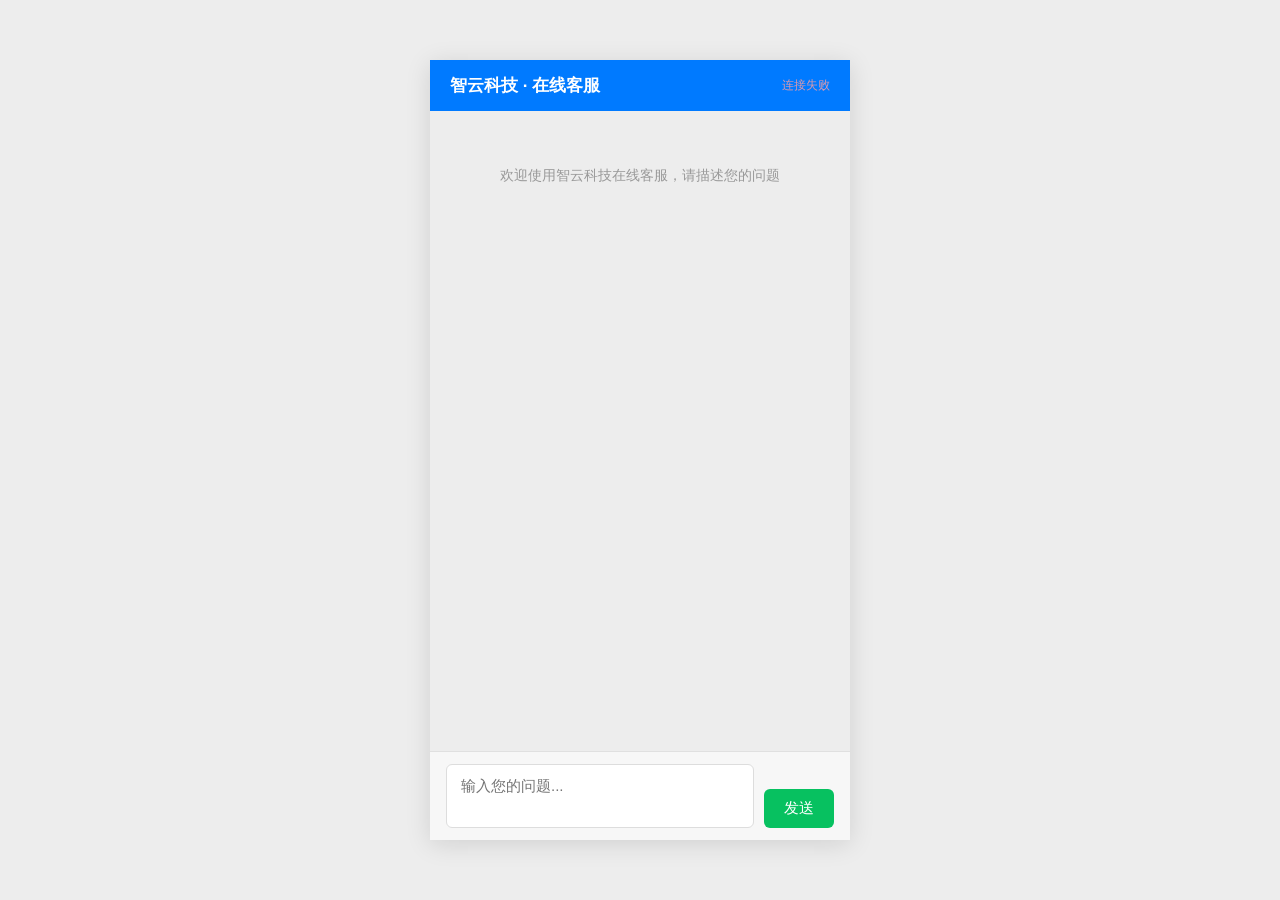
==== static/customer.html @ b05333ee "feat: implement real-time WebSocket chat for customer and agent support" ====
<!DOCTYPE html>
<html lang="zh-CN">
<head>
<meta charset="UTF-8">
<meta name="viewport" content="width=device-width, initial-scale=1.0">
<title>智云科技 · 在线客服</title>
<link rel="stylesheet" href="/static/customer.css">
</head>
<body>
<div id="customer-app">
  <div class="chat-header">
    <div class="header-title">智云科技 · 在线客服</div>
    <div class="header-status" id="statusIndicator">连接中...</div>
  </div>
  <div class="chat-messages" id="chatMessages">
    <div class="welcome-msg">欢迎使用智云科技在线客服，请描述您的问题</div>
  </div>
  <div class="chat-input-area" id="chatInputArea">
    <textarea id="messageInput" rows="2" placeholder="输入您的问题..."
      onkeydown="if(event.key==='Enter'&&!event.shiftKey){event.preventDefault();sendMessage();}"></textarea>
    <button class="send-btn" id="sendBtn" onclick="sendMessage()">发送</button>
  </div>
  <div class="feedback-area" id="feedbackArea" style="display:none;">
    <div class="feedback-title">您的问题是否已解决？</div>
    <div class="feedback-buttons">
      <button class="feedback-btn yes" onclick="submitFeedback('yes')">✓</button>
      <button class="feedback-btn no" onclick="submitFeedback('no')">✗</button>
    </div>
    <textarea id="feedbackText" class="feedback-textarea" rows="2" placeholder="补充反馈（可选）..."></textarea>
    <button class="feedback-submit" onclick="submitFeedbackWithText()">提交反馈</button>
  </div>
</div>
<script type="module" src="/static/js/customer.js"></script>
</body>
</html>
---- static/customer.css ----
* { box-sizing: border-box; margin: 0; padding: 0; }

body {
  font-family: -apple-system, BlinkMacSystemFont, 'SF Pro Text', 'Helvetica Neue', sans-serif;
  background: #ededed;
  display: flex;
  justify-content: center;
  align-items: center;
  min-height: 100vh;
}

#customer-app {
  width: 420px;
  max-width: 100vw;
  height: 100vh;
  max-height: 780px;
  display: flex;
  flex-direction: column;
  background: #f5f5f5;
  box-shadow: 0 4px 24px rgba(0,0,0,0.12);
  border-radius: 0;
}

.chat-header {
  background: #007aff;
  color: #fff;
  padding: 14px 20px;
  display: flex;
  justify-content: space-between;
  align-items: center;
  flex-shrink: 0;
}

.header-title { font-size: 17px; font-weight: 600; }

.header-status { font-size: 12px; opacity: 0.85; }
.header-status.connected { color: #a0ffa0; }
.header-status.disconnected { color: #ffa0a0; }

.chat-messages {
  flex: 1;
  overflow-y: auto;
  padding: 16px;
  background: #ededed;
}

.welcome-msg {
  text-align: center;
  color: #999;
  font-size: 14px;
  padding: 40px 20px;
}

/* Message Bubbles */
.msg-row {
  display: flex;
  margin-bottom: 16px;
}

.msg-row.customer { justify-content: flex-end; }
.msg-row.agent, .msg-row.rd { justify-content: flex-start; }

.msg-row.system {
  justify-content: center;
  margin: 12px 0;
}

.msg-bubble {
  max-width: 75%;
  padding: 10px 14px;
  border-radius: 8px;
  font-size: 15px;
  line-height: 1.5;
  word-break: break-word;
  position: relative;
}

.msg-row.customer .msg-bubble {
  background: #95ec69;
  color: #000;
  border-top-right-radius: 2px;
}

.msg-row.agent .msg-bubble,
.msg-row.rd .msg-bubble {
  background: #fff;
  color: #000;
  border-top-left-radius: 2px;
}

.msg-row.system .msg-bubble {
  background: rgba(0,0,0,0.08);
  color: #888;
  font-size: 13px;
  padding: 6px 12px;
  border-radius: 4px;
}

.msg-sender {
  font-size: 11px;
  color: #999;
  margin-bottom: 4px;
}

/* Input Area */
.chat-input-area {
  display: flex;
  gap: 10px;
  padding: 12px 16px;
  background: #f7f7f7;
  border-top: 1px solid #e0e0e0;
  flex-shrink: 0;
  align-items: flex-end;
}

#messageInput {
  flex: 1;
  padding: 10px 14px;
  border: 1px solid #ddd;
  border-radius: 6px;
  font-size: 15px;
  resize: none;
  font-family: inherit;
  line-height: 1.4;
  outline: none;
  background: #fff;
}

#messageInput:focus { border-color: #007aff; }

.send-btn {
  padding: 10px 20px;
  background: #07c160;
  color: #fff;
  border: none;
  border-radius: 6px;
  font-size: 15px;
  cursor: pointer;
  font-weight: 500;
  flex-shrink: 0;
}

.send-btn:hover { background: #06ad56; }
.send-btn:disabled { background: #ccc; cursor: not-allowed; }

/* Feedback Area */
.feedback-area {
  padding: 24px 16px;
  background: #f7f7f7;
  border-top: 1px solid #e0e0e0;
  flex-shrink: 0;
  text-align: center;
}

.feedback-title { font-size: 16px; font-weight: 600; margin-bottom: 16px; color: #333; }

.feedback-buttons {
  display: flex;
  gap: 24px;
  justify-content: center;
  margin-bottom: 12px;
}

.feedback-btn {
  width: 60px;
  height: 60px;
  border-radius: 50%;
  border: 2px solid #ddd;
  font-size: 28px;
  cursor: pointer;
  transition: all 0.2s;
  background: #fff;
}

.feedback-btn.yes { color: #34c759; border-color: #34c759; }
.feedback-btn.yes:hover { background: #34c759; color: #fff; }
.feedback-btn.no { color: #ff3b30; border-color: #ff3b30; }
.feedback-btn.no:hover { background: #ff3b30; color: #fff; }

.feedback-textarea {
  width: 100%;
  padding: 10px;
  border: 1px solid #ddd;
  border-radius: 6px;
  font-size: 14px;
  resize: none;
  font-family: inherit;
  margin-bottom: 10px;
}

.feedback-submit {
  padding: 10px 24px;
  background: #007aff;
  color: #fff;
  border: none;
  border-radius: 6px;
  font-size: 15px;
  cursor: pointer;
}
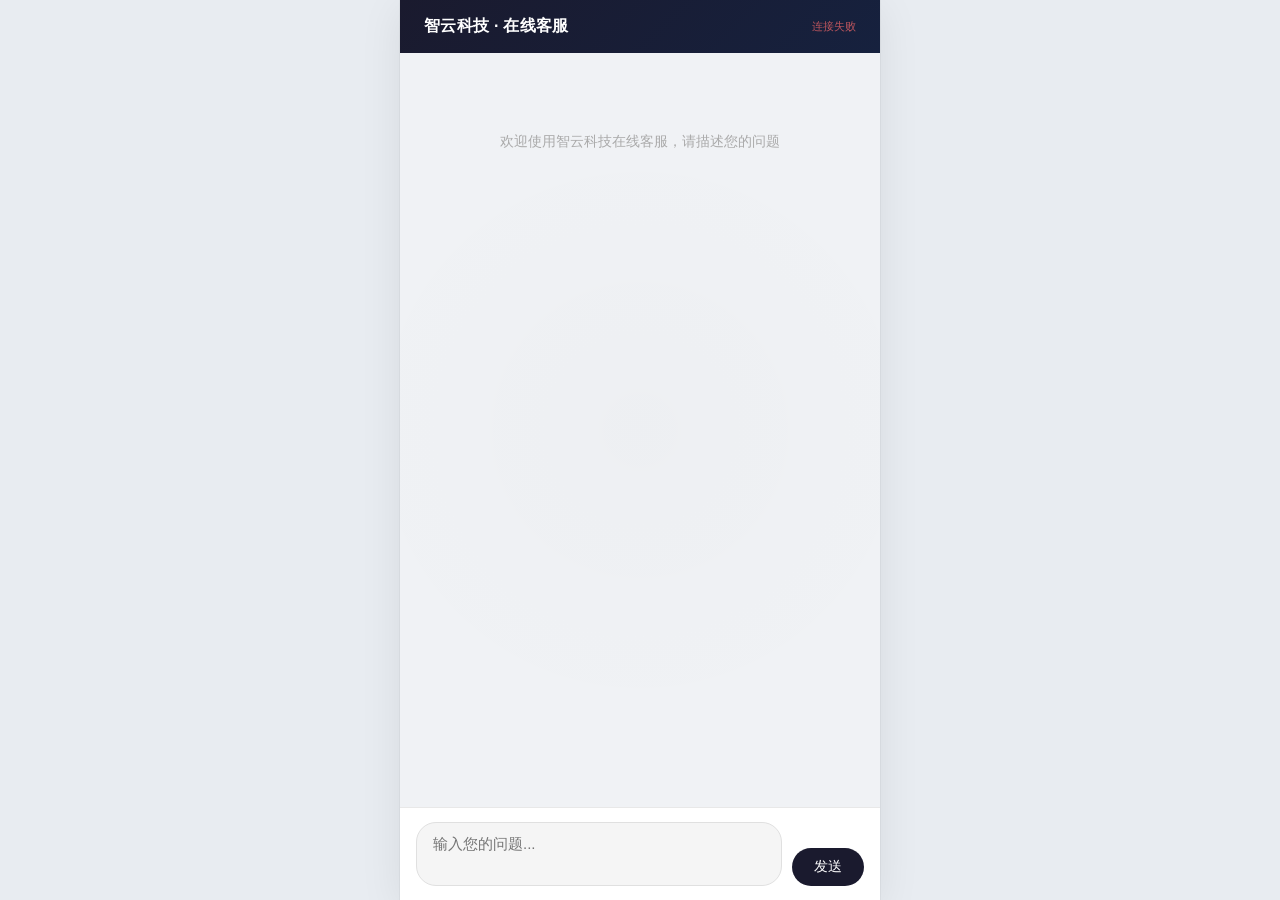
==== commit ce6fdc86: "feat: enhance manager dashboard, ticket lifecycle, and customer feedback - Add handling status, remo" ====
--- a/static/customer.html
+++ b/static/customer.html
@@ -23,11 +23,11 @@
   <div class="feedback-area" id="feedbackArea" style="display:none;">
     <div class="feedback-title">您的问题是否已解决？</div>
     <div class="feedback-buttons">
-      <button class="feedback-btn yes" onclick="submitFeedback('yes')">✓</button>
-      <button class="feedback-btn no" onclick="submitFeedback('no')">✗</button>
+      <button class="feedback-btn yes" onclick="selectRating('yes')">✓ 已解决</button>
+      <button class="feedback-btn no" onclick="selectRating('no')">✗ 未解决</button>
     </div>
-    <textarea id="feedbackText" class="feedback-textarea" rows="2" placeholder="补充反馈（可选）..."></textarea>
-    <button class="feedback-submit" onclick="submitFeedbackWithText()">提交反馈</button>
+    <textarea id="feedbackText" class="feedback-textarea" rows="2" placeholder="补充您的意见..."></textarea>
+    <button class="feedback-submit" onclick="submitFeedback()">提交反馈</button>
   </div>
 </div>
 <script type="module" src="/static/js/customer.js"></script>
--- a/static/customer.css
+++ b/static/customer.css
@@ -2,7 +2,7 @@
 
 body {
   font-family: -apple-system, BlinkMacSystemFont, 'SF Pro Text', 'Helvetica Neue', sans-serif;
-  background: #ededed;
+  background: #e8ecf1;
   display: flex;
   justify-content: center;
   align-items: center;
@@ -10,51 +10,57 @@
 }
 
 #customer-app {
-  width: 420px;
+  width: 480px;
   max-width: 100vw;
   height: 100vh;
-  max-height: 780px;
   display: flex;
   flex-direction: column;
-  background: #f5f5f5;
-  box-shadow: 0 4px 24px rgba(0,0,0,0.12);
-  border-radius: 0;
+  background: #f8f9fa;
+  box-shadow: 0 0 0 1px rgba(0,0,0,0.04), 0 8px 40px rgba(0,0,0,0.08);
 }
 
 .chat-header {
-  background: #007aff;
-  color: #fff;
-  padding: 14px 20px;
+  background: linear-gradient(135deg, #1a1a2e 0%, #16213e 100%);
+  color: #fff;
+  padding: 16px 24px;
   display: flex;
   justify-content: space-between;
   align-items: center;
   flex-shrink: 0;
 }
 
-.header-title { font-size: 17px; font-weight: 600; }
-
-.header-status { font-size: 12px; opacity: 0.85; }
-.header-status.connected { color: #a0ffa0; }
-.header-status.disconnected { color: #ffa0a0; }
+.header-title { font-size: 16px; font-weight: 600; letter-spacing: 0.3px; }
+
+.header-status { font-size: 11px; opacity: 0.7; }
+.header-status.connected { color: #7bed9f; }
+.header-status.disconnected { color: #ff6b6b; }
 
 .chat-messages {
   flex: 1;
   overflow-y: auto;
-  padding: 16px;
-  background: #ededed;
+  padding: 20px 16px;
+  background: #f0f2f5;
+  background-image:
+    radial-gradient(circle at 50% 50%, rgba(0,0,0,0.01) 0%, transparent 70%);
 }
 
 .welcome-msg {
   text-align: center;
-  color: #999;
-  font-size: 14px;
-  padding: 40px 20px;
+  color: #aaa;
+  font-size: 14px;
+  padding: 60px 32px;
 }
 
 /* Message Bubbles */
 .msg-row {
   display: flex;
-  margin-bottom: 16px;
+  margin-bottom: 18px;
+  animation: msgIn 0.2s ease;
+}
+
+@keyframes msgIn {
+  from { opacity: 0; transform: translateY(6px); }
+  to { opacity: 1; transform: translateY(0); }
 }
 
 .msg-row.customer { justify-content: flex-end; }
@@ -62,138 +68,157 @@
 
 .msg-row.system {
   justify-content: center;
-  margin: 12px 0;
+  margin: 14px 0;
 }
 
 .msg-bubble {
-  max-width: 75%;
-  padding: 10px 14px;
-  border-radius: 8px;
+  max-width: 72%;
+  padding: 10px 16px;
+  border-radius: 18px;
   font-size: 15px;
-  line-height: 1.5;
+  line-height: 1.55;
   word-break: break-word;
   position: relative;
 }
 
 .msg-row.customer .msg-bubble {
-  background: #95ec69;
-  color: #000;
-  border-top-right-radius: 2px;
+  background: #34c759;
+  color: #fff;
+  border-bottom-right-radius: 4px;
+  box-shadow: 0 2px 8px rgba(52,199,89,0.2);
 }
 
 .msg-row.agent .msg-bubble,
 .msg-row.rd .msg-bubble {
   background: #fff;
-  color: #000;
-  border-top-left-radius: 2px;
+  color: #1a1a2e;
+  border-bottom-left-radius: 4px;
+  box-shadow: 0 1px 4px rgba(0,0,0,0.04);
 }
 
 .msg-row.system .msg-bubble {
-  background: rgba(0,0,0,0.08);
-  color: #888;
-  font-size: 13px;
-  padding: 6px 12px;
-  border-radius: 4px;
+  background: transparent;
+  color: #999;
+  font-size: 12px;
+  padding: 4px 0;
+  border-radius: 0;
 }
 
 .msg-sender {
   font-size: 11px;
-  color: #999;
+  color: #aaa;
   margin-bottom: 4px;
+  padding: 0 4px;
 }
 
 /* Input Area */
 .chat-input-area {
   display: flex;
   gap: 10px;
-  padding: 12px 16px;
-  background: #f7f7f7;
-  border-top: 1px solid #e0e0e0;
+  padding: 14px 16px;
+  background: #fff;
+  border-top: 1px solid #e8e8e8;
   flex-shrink: 0;
   align-items: flex-end;
 }
 
 #messageInput {
   flex: 1;
-  padding: 10px 14px;
-  border: 1px solid #ddd;
-  border-radius: 6px;
+  padding: 10px 16px;
+  border: 1px solid #e0e0e0;
+  border-radius: 20px;
   font-size: 15px;
   resize: none;
   font-family: inherit;
   line-height: 1.4;
   outline: none;
-  background: #fff;
-}
-
-#messageInput:focus { border-color: #007aff; }
+  background: #f5f5f5;
+  transition: border-color 0.2s, background 0.2s;
+}
+
+#messageInput:focus {
+  border-color: #34c759;
+  background: #fff;
+}
 
 .send-btn {
-  padding: 10px 20px;
-  background: #07c160;
+  padding: 10px 22px;
+  background: #1a1a2e;
   color: #fff;
   border: none;
-  border-radius: 6px;
-  font-size: 15px;
+  border-radius: 20px;
+  font-size: 14px;
   cursor: pointer;
   font-weight: 500;
   flex-shrink: 0;
-}
-
-.send-btn:hover { background: #06ad56; }
+  transition: background 0.2s;
+}
+
+.send-btn:hover { background: #16213e; }
 .send-btn:disabled { background: #ccc; cursor: not-allowed; }
 
 /* Feedback Area */
 .feedback-area {
-  padding: 24px 16px;
-  background: #f7f7f7;
-  border-top: 1px solid #e0e0e0;
+  padding: 28px 24px;
+  background: #fff;
+  border-top: 1px solid #e8e8e8;
   flex-shrink: 0;
   text-align: center;
 }
 
-.feedback-title { font-size: 16px; font-weight: 600; margin-bottom: 16px; color: #333; }
+.feedback-title { font-size: 16px; font-weight: 600; margin-bottom: 20px; color: #1a1a2e; }
 
 .feedback-buttons {
   display: flex;
-  gap: 24px;
-  justify-content: center;
-  margin-bottom: 12px;
+  gap: 32px;
+  justify-content: center;
+  margin-bottom: 16px;
 }
 
 .feedback-btn {
-  width: 60px;
-  height: 60px;
+  width: 64px;
+  height: 64px;
   border-radius: 50%;
-  border: 2px solid #ddd;
+  border: 2px solid #e0e0e0;
   font-size: 28px;
   cursor: pointer;
   transition: all 0.2s;
   background: #fff;
+  display: flex;
+  align-items: center;
+  justify-content: center;
 }
 
 .feedback-btn.yes { color: #34c759; border-color: #34c759; }
-.feedback-btn.yes:hover { background: #34c759; color: #fff; }
+.feedback-btn.yes:hover { background: #34c759; color: #fff; transform: scale(1.08); }
+.feedback-btn.yes.selected { background: #34c759; color: #fff; }
 .feedback-btn.no { color: #ff3b30; border-color: #ff3b30; }
-.feedback-btn.no:hover { background: #ff3b30; color: #fff; }
+.feedback-btn.no:hover { background: #ff3b30; color: #fff; transform: scale(1.08); }
+.feedback-btn.no.selected { background: #ff3b30; color: #fff; }
 
 .feedback-textarea {
   width: 100%;
-  padding: 10px;
-  border: 1px solid #ddd;
-  border-radius: 6px;
+  padding: 12px;
+  border: 1px solid #e0e0e0;
+  border-radius: 12px;
   font-size: 14px;
   resize: none;
   font-family: inherit;
-  margin-bottom: 10px;
-}
+  margin-bottom: 12px;
+  outline: none;
+}
+
+.feedback-textarea:focus { border-color: #1a1a2e; }
 
 .feedback-submit {
-  padding: 10px 24px;
-  background: #007aff;
+  padding: 10px 28px;
+  background: #1a1a2e;
   color: #fff;
   border: none;
-  border-radius: 6px;
-  font-size: 15px;
+  border-radius: 20px;
+  font-size: 14px;
   cursor: pointer;
-}
+  transition: background 0.2s;
+}
+
+.feedback-submit:hover { background: #16213e; }
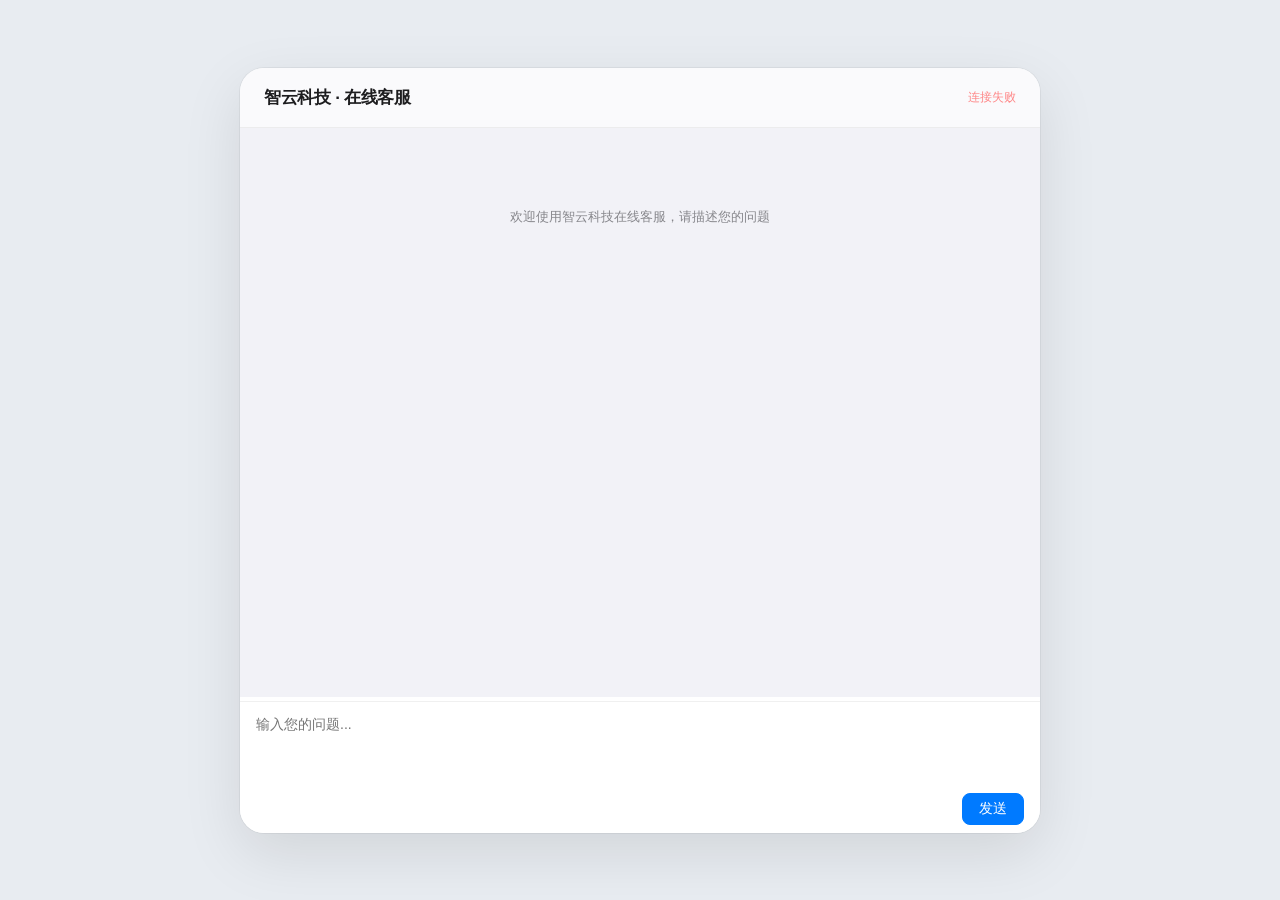
==== commit f1cca66f: "feat: flat UI redesign, WeChat-style chat, wiki standalone, and draggable panels - Unified flat desi" ====
--- a/static/customer.html
+++ b/static/customer.html
@@ -15,16 +15,19 @@
   <div class="chat-messages" id="chatMessages">
     <div class="welcome-msg">欢迎使用智云科技在线客服，请描述您的问题</div>
   </div>
+  <div class="chat-input-divider"></div>
   <div class="chat-input-area" id="chatInputArea">
-    <textarea id="messageInput" rows="2" placeholder="输入您的问题..."
+    <textarea id="messageInput" rows="3" placeholder="输入您的问题..."
       onkeydown="if(event.key==='Enter'&&!event.shiftKey){event.preventDefault();sendMessage();}"></textarea>
-    <button class="send-btn" id="sendBtn" onclick="sendMessage()">发送</button>
+    <div class="chat-input-actions">
+      <button class="send-btn" id="sendBtn" onclick="sendMessage()">发送</button>
+    </div>
   </div>
   <div class="feedback-area" id="feedbackArea" style="display:none;">
     <div class="feedback-title">您的问题是否已解决？</div>
     <div class="feedback-buttons">
-      <button class="feedback-btn yes" onclick="selectRating('yes')">✓ 已解决</button>
-      <button class="feedback-btn no" onclick="selectRating('no')">✗ 未解决</button>
+      <button class="feedback-btn yes" data-label="已解决" onclick="selectRating('yes')">✓</button>
+      <button class="feedback-btn no" data-label="未解决" onclick="selectRating('no')">✗</button>
     </div>
     <textarea id="feedbackText" class="feedback-textarea" rows="2" placeholder="补充您的意见..."></textarea>
     <button class="feedback-submit" onclick="submitFeedback()">提交反馈</button>
--- a/static/customer.css
+++ b/static/customer.css
@@ -10,215 +10,304 @@
 }
 
 #customer-app {
-  width: 480px;
+  width: 100%;
   max-width: 100vw;
   height: 100vh;
   display: flex;
   flex-direction: column;
-  background: #f8f9fa;
-  box-shadow: 0 0 0 1px rgba(0,0,0,0.04), 0 8px 40px rgba(0,0,0,0.08);
+  background: #ffffff;
+  position: relative;
+}
+
+@media (min-width: 600px) {
+  #customer-app {
+    width: 800px;
+    height: 85vh;
+    max-height: 900px;
+    border-radius: 24px;
+    box-shadow: 0 20px 60px rgba(0,0,0,0.1), 0 0 0 1px rgba(0,0,0,0.05);
+    overflow: hidden;
+  }
 }
 
 .chat-header {
-  background: linear-gradient(135deg, #1a1a2e 0%, #16213e 100%);
-  color: #fff;
-  padding: 16px 24px;
+  background: rgba(250, 250, 252, 0.85);
+  backdrop-filter: blur(12px);
+  -webkit-backdrop-filter: blur(12px);
+  color: #1d1d1f;
+  padding: 18px 24px;
   display: flex;
   justify-content: space-between;
   align-items: center;
   flex-shrink: 0;
-}
-
-.header-title { font-size: 16px; font-weight: 600; letter-spacing: 0.3px; }
-
-.header-status { font-size: 11px; opacity: 0.7; }
-.header-status.connected { color: #7bed9f; }
+  border-bottom: 1px solid rgba(0,0,0,0.06);
+  z-index: 10;
+}
+
+.header-title { font-size: 17px; font-weight: 600; letter-spacing: -0.3px; }
+
+.header-status { font-size: 12px; font-weight: 500; opacity: 0.8; }
+.header-status.connected { color: #34c759; }
 .header-status.disconnected { color: #ff6b6b; }
 
 .chat-messages {
   flex: 1;
   overflow-y: auto;
   padding: 20px 16px;
-  background: #f0f2f5;
-  background-image:
-    radial-gradient(circle at 50% 50%, rgba(0,0,0,0.01) 0%, transparent 70%);
+  background: #f2f2f7;
+  display: flex;
+  flex-direction: column;
 }
 
 .welcome-msg {
   text-align: center;
-  color: #aaa;
-  font-size: 14px;
+  color: #86868b;
+  font-size: 13px;
   padding: 60px 32px;
+  font-weight: 500;
 }
 
 /* Message Bubbles */
 .msg-row {
   display: flex;
-  margin-bottom: 18px;
-  animation: msgIn 0.2s ease;
+  flex-direction: column;
+  margin-bottom: 20px;
+  animation: msgIn 0.3s cubic-bezier(0.16, 1, 0.3, 1);
 }
 
 @keyframes msgIn {
-  from { opacity: 0; transform: translateY(6px); }
+  from { opacity: 0; transform: translateY(8px); }
   to { opacity: 1; transform: translateY(0); }
 }
 
-.msg-row.customer { justify-content: flex-end; }
-.msg-row.agent, .msg-row.rd { justify-content: flex-start; }
+.msg-row.customer { align-items: flex-end; }
+.msg-row.agent, .msg-row.rd { align-items: flex-start; }
 
 .msg-row.system {
-  justify-content: center;
-  margin: 14px 0;
+  align-items: center;
+  margin: 16px 0;
 }
 
 .msg-bubble {
-  max-width: 72%;
-  padding: 10px 16px;
-  border-radius: 18px;
+  max-width: 80%;
+  padding: 12px 18px;
+  border-radius: 20px;
   font-size: 15px;
-  line-height: 1.55;
+  line-height: 1.5;
   word-break: break-word;
   position: relative;
+  box-shadow: 0 1px 2px rgba(0,0,0,0.05);
 }
 
 .msg-row.customer .msg-bubble {
   background: #34c759;
+  background: linear-gradient(135deg, #34c759, #30b753);
   color: #fff;
   border-bottom-right-radius: 4px;
-  box-shadow: 0 2px 8px rgba(52,199,89,0.2);
 }
 
 .msg-row.agent .msg-bubble,
 .msg-row.rd .msg-bubble {
-  background: #fff;
-  color: #1a1a2e;
+  background: #ffffff;
+  color: #1d1d1f;
   border-bottom-left-radius: 4px;
-  box-shadow: 0 1px 4px rgba(0,0,0,0.04);
 }
 
 .msg-row.system .msg-bubble {
   background: transparent;
-  color: #999;
+  color: #8e8e93;
   font-size: 12px;
+  font-weight: 500;
   padding: 4px 0;
   border-radius: 0;
+  box-shadow: none;
+}
+
+.msg-time-divider {
+  text-align: center;
+  font-size: 11px;
+  color: #ccc;
+  margin: 16px 0 8px;
 }
 
 .msg-sender {
   font-size: 11px;
-  color: #aaa;
-  margin-bottom: 4px;
-  padding: 0 4px;
+  color: #86868b;
+  margin-bottom: 6px;
+  padding: 0 6px;
+  font-weight: 500;
 }
 
 /* Input Area */
+.chat-input-divider {
+  height: 4px;
+  cursor: row-resize;
+  background: transparent;
+  flex-shrink: 0;
+  transition: background 0.15s;
+}
+
+.chat-input-divider:hover { background: #007aff; }
+
 .chat-input-area {
   display: flex;
-  gap: 10px;
+  flex-direction: column;
+  flex-shrink: 0;
+  min-height: 80px;
+  max-height: 250px;
+  background: #ffffff;
+  border-top: 1px solid rgba(0,0,0,0.06);
+}
+
+.chat-input-area textarea {
+  flex: 1;
+  width: 100%;
+  padding: 12px 16px;
+  border: none;
+  font-size: 14px;
+  resize: none;
+  font-family: inherit;
+  line-height: 1.5;
+  outline: none;
+  background: transparent;
+}
+
+.chat-input-actions {
+  display: flex;
+  justify-content: flex-end;
+  padding: 4px 16px 8px;
+}
+
+.send-btn {
+  padding: 5px 16px;
+  background: #007aff;
+  color: #fff;
+  border: 1px solid #007aff;
+  border-radius: 8px;
+  font-size: 14px;
+  cursor: pointer;
+  font-weight: 500;
+  flex-shrink: 0;
+  transition: background 0.15s;
+  line-height: 1.4;
+}
+
+.send-btn:hover { background: #0066d6; }
+.send-btn:disabled { background: #d1d1d6; border-color: #d1d1d6; cursor: not-allowed; }
+
+/* Feedback Area (Inline Bottom) */
+.feedback-area {
+  display: block;
+  flex-shrink: 0;
+  background: #ffffff;
+  border-top: 1px solid rgba(0,0,0,0.06);
+  padding: 24px 24px 32px;
+  text-align: center;
+  animation: slideUp 0.3s cubic-bezier(0.16, 1, 0.3, 1);
+  z-index: 10;
+}
+
+@keyframes fadeIn {
+  from { opacity: 0; }
+  to { opacity: 1; }
+}
+
+@keyframes slideUp {
+  from { transform: translateY(100%); }
+  to { transform: translateY(0); }
+}
+
+.feedback-title { 
+  font-size: 18px; 
+  font-weight: 600; 
+  margin-bottom: 32px; 
+  color: #1d1d1f; 
+}
+
+.feedback-buttons {
+  display: flex;
+  gap: 24px;
+  justify-content: center;
+  margin-bottom: 36px;
+}
+
+.feedback-btn {
+  width: 80px;
+  height: 80px;
+  border-radius: 50%;
+  border: 1px solid rgba(0,0,0,0.08);
+  font-size: 32px;
+  cursor: pointer;
+  transition: all 0.2s cubic-bezier(0.34, 1.56, 0.64, 1);
+  background: #fff;
+  display: flex;
+  align-items: center;
+  justify-content: center;
+  box-shadow: 0 4px 12px rgba(0,0,0,0.04);
+  position: relative;
+}
+
+.feedback-btn::after {
+  content: attr(data-label);
+  position: absolute;
+  bottom: -28px;
+  font-size: 13px;
+  font-weight: 500;
+  color: #86868b;
+  width: 100px;
+}
+
+.feedback-btn.yes { color: #34c759; }
+.feedback-btn.yes:hover { transform: scale(1.05); border-color:#34c759; }
+.feedback-btn.yes.selected { 
+  background: #34c759; 
+  color: #fff; 
+  border-color:#34c759; 
+  transform: scale(1.1); 
+  box-shadow: 0 8px 16px rgba(52,199,89,0.25);
+}
+
+.feedback-btn.no { color: #ff3b30; }
+.feedback-btn.no:hover { transform: scale(1.05); border-color:#ff3b30; }
+.feedback-btn.no.selected { 
+  background: #ff3b30; 
+  color: #fff; 
+  border-color:#ff3b30; 
+  transform: scale(1.1); 
+  box-shadow: 0 8px 16px rgba(255,59,48,0.25);
+}
+
+.feedback-textarea {
+  width: 100%;
   padding: 14px 16px;
-  background: #fff;
-  border-top: 1px solid #e8e8e8;
-  flex-shrink: 0;
-  align-items: flex-end;
-}
-
-#messageInput {
-  flex: 1;
-  padding: 10px 16px;
-  border: 1px solid #e0e0e0;
-  border-radius: 20px;
+  border: 1px solid rgba(0,0,0,0.1);
+  border-radius: 16px;
   font-size: 15px;
   resize: none;
   font-family: inherit;
-  line-height: 1.4;
+  margin-bottom: 24px;
   outline: none;
-  background: #f5f5f5;
-  transition: border-color 0.2s, background 0.2s;
-}
-
-#messageInput:focus {
-  border-color: #34c759;
-  background: #fff;
-}
-
-.send-btn {
-  padding: 10px 22px;
-  background: #1a1a2e;
+  background: #fbfbfd;
+  transition: all 0.2s;
+}
+
+.feedback-textarea:focus { 
+  border-color: #007aff; 
+  background: #fff; 
+  box-shadow: 0 0 0 3px rgba(0,122,255,0.1);
+}
+
+.feedback-submit {
+  width: 100%;
+  padding: 16px;
+  background: #007aff;
   color: #fff;
   border: none;
-  border-radius: 20px;
-  font-size: 14px;
-  cursor: pointer;
-  font-weight: 500;
-  flex-shrink: 0;
-  transition: background 0.2s;
-}
-
-.send-btn:hover { background: #16213e; }
-.send-btn:disabled { background: #ccc; cursor: not-allowed; }
-
-/* Feedback Area */
-.feedback-area {
-  padding: 28px 24px;
-  background: #fff;
-  border-top: 1px solid #e8e8e8;
-  flex-shrink: 0;
-  text-align: center;
-}
-
-.feedback-title { font-size: 16px; font-weight: 600; margin-bottom: 20px; color: #1a1a2e; }
-
-.feedback-buttons {
-  display: flex;
-  gap: 32px;
-  justify-content: center;
-  margin-bottom: 16px;
-}
-
-.feedback-btn {
-  width: 64px;
-  height: 64px;
-  border-radius: 50%;
-  border: 2px solid #e0e0e0;
-  font-size: 28px;
-  cursor: pointer;
-  transition: all 0.2s;
-  background: #fff;
-  display: flex;
-  align-items: center;
-  justify-content: center;
-}
-
-.feedback-btn.yes { color: #34c759; border-color: #34c759; }
-.feedback-btn.yes:hover { background: #34c759; color: #fff; transform: scale(1.08); }
-.feedback-btn.yes.selected { background: #34c759; color: #fff; }
-.feedback-btn.no { color: #ff3b30; border-color: #ff3b30; }
-.feedback-btn.no:hover { background: #ff3b30; color: #fff; transform: scale(1.08); }
-.feedback-btn.no.selected { background: #ff3b30; color: #fff; }
-
-.feedback-textarea {
-  width: 100%;
-  padding: 12px;
-  border: 1px solid #e0e0e0;
-  border-radius: 12px;
-  font-size: 14px;
-  resize: none;
-  font-family: inherit;
-  margin-bottom: 12px;
-  outline: none;
-}
-
-.feedback-textarea:focus { border-color: #1a1a2e; }
-
-.feedback-submit {
-  padding: 10px 28px;
-  background: #1a1a2e;
-  color: #fff;
-  border: none;
-  border-radius: 20px;
-  font-size: 14px;
+  border-radius: 16px;
+  font-size: 16px;
+  font-weight: 600;
   cursor: pointer;
   transition: background 0.2s;
 }
 
-.feedback-submit:hover { background: #16213e; }
+.feedback-submit:hover { background: #0066d6; }
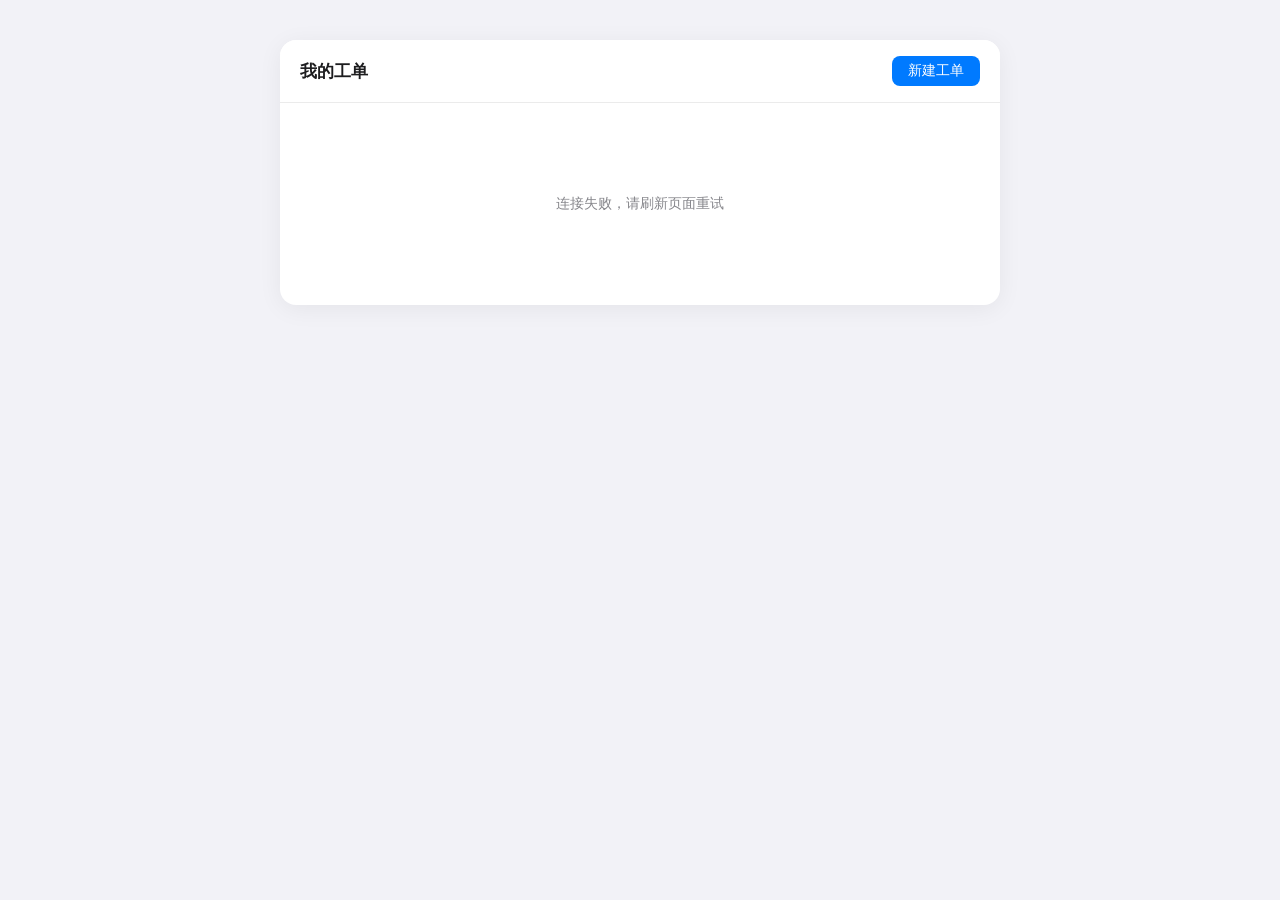
==== commit 699cc044: "重新设计了客户工单交互界面，将原先的微信式聊天窗口更改为进度条式的工单进度查询" ====
--- a/static/customer.html
+++ b/static/customer.html
@@ -3,35 +3,55 @@
 <head>
 <meta charset="UTF-8">
 <meta name="viewport" content="width=device-width, initial-scale=1.0">
-<title>智云科技 · 在线客服</title>
+<title>智云科技 · 客服工单</title>
 <link rel="stylesheet" href="/static/customer.css">
 </head>
 <body>
 <div id="customer-app">
-  <div class="chat-header">
-    <div class="header-title">智云科技 · 在线客服</div>
-    <div class="header-status" id="statusIndicator">连接中...</div>
+
+  <!-- Header -->
+  <div class="cus-header">
+    <div class="cus-header-left">
+      <span class="cus-back-btn" id="cusBackBtn" style="display:none;" onclick="CustomerView.back()">← 返回</span>
+      <span class="cus-header-title" id="cusHeaderTitle">我的工单</span>
+    </div>
+    <button class="cus-new-btn" id="cusNewBtn" onclick="CustomerView.showCreate()">新建工单</button>
   </div>
-  <div class="chat-messages" id="chatMessages">
-    <div class="welcome-msg">欢迎使用智云科技在线客服，请描述您的问题</div>
-  </div>
-  <div class="chat-input-divider"></div>
-  <div class="chat-input-area" id="chatInputArea">
-    <textarea id="messageInput" rows="3" placeholder="输入您的问题..."
-      onkeydown="if(event.key==='Enter'&&!event.shiftKey){event.preventDefault();sendMessage();}"></textarea>
-    <div class="chat-input-actions">
-      <button class="send-btn" id="sendBtn" onclick="sendMessage()">发送</button>
+
+  <!-- View 1: Ticket List -->
+  <div class="cus-view" id="cusTicketList">
+    <div class="cus-list-container" id="ticketListContainer">
+      <div class="cus-empty">加载中...</div>
     </div>
   </div>
-  <div class="feedback-area" id="feedbackArea" style="display:none;">
-    <div class="feedback-title">您的问题是否已解决？</div>
-    <div class="feedback-buttons">
-      <button class="feedback-btn yes" data-label="已解决" onclick="selectRating('yes')">✓</button>
-      <button class="feedback-btn no" data-label="未解决" onclick="selectRating('no')">✗</button>
+
+  <!-- View 2: Create Ticket Form -->
+  <div class="cus-view" id="cusTicketCreate" style="display:none;">
+    <div class="cus-form">
+      <label class="cus-label">标题</label>
+      <input type="text" id="ticketTitle" class="cus-input" placeholder="简要描述您遇到的问题" maxlength="200">
+      <label class="cus-label">详细描述</label>
+      <textarea id="ticketDescription" class="cus-textarea" rows="6" placeholder="请详细描述您遇到的问题，包括：&#10;1. 问题的具体表现&#10;2. 出现的时间和频率&#10;3. 您已经尝试过的操作"></textarea>
+      <button class="cus-submit-btn" id="cusSubmitBtn" onclick="CustomerView.submitTicket()">提交工单</button>
+      <div class="cus-form-error" id="cusFormError" style="display:none;"></div>
     </div>
-    <textarea id="feedbackText" class="feedback-textarea" rows="2" placeholder="补充您的意见..."></textarea>
-    <button class="feedback-submit" onclick="submitFeedback()">提交反馈</button>
   </div>
+
+  <!-- View 3: Ticket Detail -->
+  <div class="cus-view" id="cusTicketDetail" style="display:none;">
+    <div class="cus-detail-header" id="cusDetailHeader"></div>
+    <div class="cus-messages" id="cusMessages"></div>
+    <div class="cus-satisfaction" id="cusSatisfaction" style="display:none;">
+      <div class="cus-sat-title">您的问题是否已解决？</div>
+      <div class="cus-sat-buttons">
+        <button class="cus-sat-btn yes" onclick="CustomerView.selectRating('yes')">✓ 已解决</button>
+        <button class="cus-sat-btn no" onclick="CustomerView.selectRating('no')">✗ 未解决</button>
+      </div>
+      <textarea id="cusFeedbackText" class="cus-sat-textarea" rows="2" placeholder="补充您的意见..."></textarea>
+      <button class="cus-sat-submit" onclick="CustomerView.submitFeedback()">提交反馈</button>
+    </div>
+  </div>
+
 </div>
 <script type="module" src="/static/js/customer.js"></script>
 </body>
--- a/static/customer.css
+++ b/static/customer.css
@@ -1,313 +1,581 @@
 * { box-sizing: border-box; margin: 0; padding: 0; }
+
+:root {
+  --green: #34c759;
+  --yellow: #ffcc00;
+  --red: #ff3b30;
+  --blue: #007aff;
+  --text-primary: #1d1d1f;
+  --text-secondary: #86868b;
+  --bg: #f2f2f7;
+  --card-bg: #ffffff;
+  --border: rgba(0,0,0,0.08);
+  --radius: 12px;
+}
 
 body {
   font-family: -apple-system, BlinkMacSystemFont, 'SF Pro Text', 'Helvetica Neue', sans-serif;
-  background: #e8ecf1;
+  background: var(--bg);
   display: flex;
   justify-content: center;
-  align-items: center;
   min-height: 100vh;
 }
 
 #customer-app {
   width: 100%;
-  max-width: 100vw;
-  height: 100vh;
+  max-width: 720px;
   display: flex;
   flex-direction: column;
-  background: #ffffff;
-  position: relative;
-}
-
-@media (min-width: 600px) {
+  background: var(--card-bg);
+  min-height: 100vh;
+}
+
+@media (min-width: 768px) {
+  body { align-items: flex-start; padding: 40px 0; }
   #customer-app {
-    width: 800px;
-    height: 85vh;
-    max-height: 900px;
-    border-radius: 24px;
-    box-shadow: 0 20px 60px rgba(0,0,0,0.1), 0 0 0 1px rgba(0,0,0,0.05);
+    min-height: auto;
+    border-radius: 16px;
+    box-shadow: 0 4px 24px rgba(0,0,0,0.06);
     overflow: hidden;
   }
 }
 
-.chat-header {
-  background: rgba(250, 250, 252, 0.85);
-  backdrop-filter: blur(12px);
-  -webkit-backdrop-filter: blur(12px);
-  color: #1d1d1f;
-  padding: 18px 24px;
+/* Header */
+.cus-header {
   display: flex;
   justify-content: space-between;
   align-items: center;
+  padding: 16px 20px;
+  border-bottom: 1px solid var(--border);
+  background: rgba(255,255,255,0.95);
+  backdrop-filter: blur(12px);
+  position: sticky;
+  top: 0;
+  z-index: 10;
+}
+
+.cus-header-left {
+  display: flex;
+  align-items: center;
+  gap: 12px;
+}
+
+.cus-back-btn {
+  font-size: 15px;
+  color: var(--blue);
+  cursor: pointer;
+  font-weight: 500;
+  user-select: none;
+}
+
+.cus-back-btn:hover { opacity: 0.7; }
+
+.cus-header-title {
+  font-size: 17px;
+  font-weight: 600;
+  color: var(--text-primary);
+}
+
+.cus-new-btn {
+  padding: 6px 16px;
+  background: var(--blue);
+  color: #fff;
+  border: none;
+  border-radius: 8px;
+  font-size: 14px;
+  font-weight: 500;
+  cursor: pointer;
+  transition: background 0.15s;
+}
+
+.cus-new-btn:hover { background: #0066d6; }
+.cus-new-btn:disabled { opacity: 0.5; cursor: not-allowed; }
+
+/* Views */
+.cus-view {
+  flex: 1;
+  display: flex;
+  flex-direction: column;
+}
+
+/* Ticket List */
+.cus-list-container {
+  padding: 12px 0;
+}
+
+.cus-empty {
+  text-align: center;
+  color: var(--text-secondary);
+  font-size: 14px;
+  padding: 80px 20px;
+}
+
+.cus-ticket-card {
+  display: flex;
+  align-items: flex-start;
+  padding: 16px 20px;
+  border-bottom: 1px solid var(--border);
+  cursor: pointer;
+  transition: background 0.12s;
+}
+
+.cus-ticket-card:hover { background: rgba(0,122,255,0.03); }
+
+.cus-ticket-left {
+  flex: 1;
+  min-width: 0;
+}
+
+.cus-ticket-title {
+  font-size: 15px;
+  font-weight: 500;
+  color: var(--text-primary);
+  margin-bottom: 6px;
+  white-space: nowrap;
+  overflow: hidden;
+  text-overflow: ellipsis;
+}
+
+.cus-ticket-meta {
+  font-size: 12px;
+  color: var(--text-secondary);
+  display: flex;
+  gap: 16px;
+}
+
+.cus-ticket-status {
+  display: inline-block;
+  padding: 2px 10px;
+  border-radius: 10px;
+  font-size: 12px;
+  font-weight: 500;
   flex-shrink: 0;
-  border-bottom: 1px solid rgba(0,0,0,0.06);
-  z-index: 10;
-}
-
-.header-title { font-size: 17px; font-weight: 600; letter-spacing: -0.3px; }
-
-.header-status { font-size: 12px; font-weight: 500; opacity: 0.8; }
-.header-status.connected { color: #34c759; }
-.header-status.disconnected { color: #ff6b6b; }
-
-.chat-messages {
-  flex: 1;
-  overflow-y: auto;
-  padding: 20px 16px;
-  background: #f2f2f7;
+}
+
+.cus-ticket-status.pending {
+  background: rgba(255,204,0,0.15);
+  color: #b38600;
+}
+
+.cus-ticket-status.handling {
+  background: rgba(0,122,255,0.1);
+  color: var(--blue);
+}
+
+.cus-ticket-status.escalated {
+  background: rgba(255,149,0,0.12);
+  color: #c96d00;
+}
+
+.cus-ticket-status.closed {
+  background: rgba(52,199,89,0.12);
+  color: #248a3d;
+}
+
+/* Create Form */
+.cus-form {
+  padding: 24px 20px;
   display: flex;
   flex-direction: column;
-}
-
-.welcome-msg {
-  text-align: center;
-  color: #86868b;
+  gap: 12px;
+}
+
+.cus-label {
   font-size: 13px;
-  padding: 60px 32px;
-  font-weight: 500;
-}
-
-/* Message Bubbles */
-.msg-row {
-  display: flex;
-  flex-direction: column;
-  margin-bottom: 20px;
-  animation: msgIn 0.3s cubic-bezier(0.16, 1, 0.3, 1);
-}
-
-@keyframes msgIn {
-  from { opacity: 0; transform: translateY(8px); }
-  to { opacity: 1; transform: translateY(0); }
-}
-
-.msg-row.customer { align-items: flex-end; }
-.msg-row.agent, .msg-row.rd { align-items: flex-start; }
-
-.msg-row.system {
-  align-items: center;
-  margin: 16px 0;
-}
-
-.msg-bubble {
-  max-width: 80%;
-  padding: 12px 18px;
-  border-radius: 20px;
+  font-weight: 600;
+  color: var(--text-secondary);
+  text-transform: uppercase;
+  letter-spacing: 0.5px;
+}
+
+.cus-input, .cus-textarea {
+  width: 100%;
+  padding: 12px 14px;
+  border: 1px solid var(--border);
+  border-radius: 10px;
   font-size: 15px;
-  line-height: 1.5;
-  word-break: break-word;
-  position: relative;
-  box-shadow: 0 1px 2px rgba(0,0,0,0.05);
-}
-
-.msg-row.customer .msg-bubble {
-  background: #34c759;
-  background: linear-gradient(135deg, #34c759, #30b753);
-  color: #fff;
-  border-bottom-right-radius: 4px;
-}
-
-.msg-row.agent .msg-bubble,
-.msg-row.rd .msg-bubble {
-  background: #ffffff;
-  color: #1d1d1f;
-  border-bottom-left-radius: 4px;
-}
-
-.msg-row.system .msg-bubble {
-  background: transparent;
-  color: #8e8e93;
-  font-size: 12px;
-  font-weight: 500;
-  padding: 4px 0;
-  border-radius: 0;
-  box-shadow: none;
-}
-
-.msg-time-divider {
-  text-align: center;
-  font-size: 11px;
-  color: #ccc;
-  margin: 16px 0 8px;
-}
-
-.msg-sender {
-  font-size: 11px;
-  color: #86868b;
-  margin-bottom: 6px;
-  padding: 0 6px;
-  font-weight: 500;
-}
-
-/* Input Area */
-.chat-input-divider {
-  height: 4px;
-  cursor: row-resize;
-  background: transparent;
-  flex-shrink: 0;
-  transition: background 0.15s;
-}
-
-.chat-input-divider:hover { background: #007aff; }
-
-.chat-input-area {
-  display: flex;
-  flex-direction: column;
-  flex-shrink: 0;
-  min-height: 80px;
-  max-height: 250px;
-  background: #ffffff;
-  border-top: 1px solid rgba(0,0,0,0.06);
-}
-
-.chat-input-area textarea {
-  flex: 1;
-  width: 100%;
-  padding: 12px 16px;
-  border: none;
-  font-size: 14px;
-  resize: none;
   font-family: inherit;
-  line-height: 1.5;
-  outline: none;
-  background: transparent;
-}
-
-.chat-input-actions {
-  display: flex;
-  justify-content: flex-end;
-  padding: 4px 16px 8px;
-}
-
-.send-btn {
-  padding: 5px 16px;
-  background: #007aff;
-  color: #fff;
-  border: 1px solid #007aff;
-  border-radius: 8px;
-  font-size: 14px;
-  cursor: pointer;
-  font-weight: 500;
-  flex-shrink: 0;
-  transition: background 0.15s;
-  line-height: 1.4;
-}
-
-.send-btn:hover { background: #0066d6; }
-.send-btn:disabled { background: #d1d1d6; border-color: #d1d1d6; cursor: not-allowed; }
-
-/* Feedback Area (Inline Bottom) */
-.feedback-area {
-  display: block;
-  flex-shrink: 0;
-  background: #ffffff;
-  border-top: 1px solid rgba(0,0,0,0.06);
-  padding: 24px 24px 32px;
-  text-align: center;
-  animation: slideUp 0.3s cubic-bezier(0.16, 1, 0.3, 1);
-  z-index: 10;
-}
-
-@keyframes fadeIn {
-  from { opacity: 0; }
-  to { opacity: 1; }
-}
-
-@keyframes slideUp {
-  from { transform: translateY(100%); }
-  to { transform: translateY(0); }
-}
-
-.feedback-title { 
-  font-size: 18px; 
-  font-weight: 600; 
-  margin-bottom: 32px; 
-  color: #1d1d1f; 
-}
-
-.feedback-buttons {
-  display: flex;
-  gap: 24px;
-  justify-content: center;
-  margin-bottom: 36px;
-}
-
-.feedback-btn {
-  width: 80px;
-  height: 80px;
-  border-radius: 50%;
-  border: 1px solid rgba(0,0,0,0.08);
-  font-size: 32px;
-  cursor: pointer;
-  transition: all 0.2s cubic-bezier(0.34, 1.56, 0.64, 1);
-  background: #fff;
-  display: flex;
-  align-items: center;
-  justify-content: center;
-  box-shadow: 0 4px 12px rgba(0,0,0,0.04);
-  position: relative;
-}
-
-.feedback-btn::after {
-  content: attr(data-label);
-  position: absolute;
-  bottom: -28px;
-  font-size: 13px;
-  font-weight: 500;
-  color: #86868b;
-  width: 100px;
-}
-
-.feedback-btn.yes { color: #34c759; }
-.feedback-btn.yes:hover { transform: scale(1.05); border-color:#34c759; }
-.feedback-btn.yes.selected { 
-  background: #34c759; 
-  color: #fff; 
-  border-color:#34c759; 
-  transform: scale(1.1); 
-  box-shadow: 0 8px 16px rgba(52,199,89,0.25);
-}
-
-.feedback-btn.no { color: #ff3b30; }
-.feedback-btn.no:hover { transform: scale(1.05); border-color:#ff3b30; }
-.feedback-btn.no.selected { 
-  background: #ff3b30; 
-  color: #fff; 
-  border-color:#ff3b30; 
-  transform: scale(1.1); 
-  box-shadow: 0 8px 16px rgba(255,59,48,0.25);
-}
-
-.feedback-textarea {
-  width: 100%;
-  padding: 14px 16px;
-  border: 1px solid rgba(0,0,0,0.1);
-  border-radius: 16px;
-  font-size: 15px;
-  resize: none;
-  font-family: inherit;
-  margin-bottom: 24px;
   outline: none;
   background: #fbfbfd;
   transition: all 0.2s;
-}
-
-.feedback-textarea:focus { 
-  border-color: #007aff; 
-  background: #fff; 
+  color: var(--text-primary);
+}
+
+.cus-input:focus, .cus-textarea:focus {
+  border-color: var(--blue);
+  background: #fff;
   box-shadow: 0 0 0 3px rgba(0,122,255,0.1);
 }
 
-.feedback-submit {
+.cus-textarea { resize: vertical; min-height: 140px; }
+
+.cus-submit-btn {
   width: 100%;
-  padding: 16px;
-  background: #007aff;
+  padding: 14px;
+  background: var(--blue);
   color: #fff;
   border: none;
-  border-radius: 16px;
+  border-radius: 12px;
   font-size: 16px;
   font-weight: 600;
   cursor: pointer;
-  transition: background 0.2s;
-}
-
-.feedback-submit:hover { background: #0066d6; }
+  margin-top: 8px;
+  transition: background 0.15s;
+}
+
+.cus-submit-btn:hover { background: #0066d6; }
+.cus-submit-btn:disabled { background: #d1d1d6; cursor: not-allowed; }
+
+.cus-form-error {
+  color: var(--red);
+  font-size: 13px;
+  text-align: center;
+}
+
+.cus-form-success {
+  text-align: center;
+  padding: 60px 20px;
+  color: var(--text-secondary);
+  font-size: 14px;
+}
+
+/* Detail Header */
+.cus-detail-header {
+  padding: 16px 20px;
+  border-bottom: 1px solid var(--border);
+  background: #fbfbfd;
+}
+
+.cus-detail-title {
+  font-size: 17px;
+  font-weight: 600;
+  color: var(--text-primary);
+  margin-bottom: 8px;
+}
+
+.cus-detail-meta {
+  display: flex;
+  gap: 16px;
+  font-size: 12px;
+  color: var(--text-secondary);
+  align-items: center;
+}
+
+/* Timeline */
+.cus-messages {
+  flex: 1;
+  padding: 20px 20px 0 20px;
+  overflow-y: auto;
+}
+
+.cus-timeline {
+  display: flex;
+  flex-direction: column;
+  gap: 0;
+  padding-bottom: 16px;
+}
+
+/* Stage */
+.cus-stage {
+  display: flex;
+  gap: 14px;
+}
+
+/* Connector (left column) */
+.cus-stage-connector {
+  width: 24px;
+  flex-shrink: 0;
+  display: flex;
+  flex-direction: column;
+  align-items: center;
+}
+
+.cus-stage-dot {
+  width: 12px;
+  height: 12px;
+  border-radius: 50%;
+  background: #fff;
+  border: 2px solid #d1d1d6;
+  flex-shrink: 0;
+}
+
+.cus-stage-dot.active {
+  background: var(--blue);
+  border-color: var(--blue);
+}
+
+.cus-stage-dot.end {
+  width: 12px;
+  height: 4px;
+  border-radius: 3px;
+  background: #d1d1d6;
+  border: none;
+}
+
+.cus-stage-line {
+  width: 2px;
+  flex: 1;
+  background: #e5e5ea;
+  min-height: 16px;
+}
+
+/* Stage body (right column) */
+.cus-stage-body {
+  flex: 1;
+  min-width: 0;
+  padding-bottom: 20px;
+}
+
+.cus-stage-header {
+  display: flex;
+  align-items: center;
+  gap: 10px;
+  flex-wrap: wrap;
+}
+
+.cus-stage-title {
+  font-size: 15px;
+  font-weight: 600;
+  color: var(--text-primary);
+}
+
+.cus-stage-subtitle {
+  font-size: 12px;
+  font-weight: 500;
+  color: var(--text-secondary);
+}
+
+.cus-stage-time {
+  margin-left: auto;
+  font-size: 12px;
+  color: var(--text-secondary);
+  flex-shrink: 0;
+}
+
+/* Sub-messages */
+.cus-sub-msgs {
+  margin-top: 12px;
+  display: flex;
+  flex-direction: column;
+  gap: 8px;
+}
+
+.cus-sub-msg {
+  background: #f8f8fa;
+  border-radius: 8px;
+  padding: 10px 14px;
+}
+
+.cus-sub-msg.customer {
+  background: rgba(0,122,255,0.04);
+}
+
+.cus-sub-msg-sender {
+  font-size: 12px;
+  font-weight: 600;
+  color: var(--text-secondary);
+  margin-bottom: 4px;
+}
+
+.cus-sub-msg-content {
+  font-size: 14px;
+  line-height: 1.65;
+  color: var(--text-primary);
+  white-space: pre-wrap;
+  word-break: break-word;
+}
+
+.cus-sub-msg-time {
+  font-size: 11px;
+  color: var(--text-secondary);
+  margin-top: 6px;
+}
+
+/* Inline Reply (inside timeline) */
+.cus-inline-reply {
+  margin-top: 10px;
+  display: flex;
+  gap: 8px;
+  align-items: flex-end;
+}
+
+.cus-inline-reply-input {
+  flex: 1;
+  padding: 9px 12px;
+  border: 1px solid var(--border);
+  border-radius: 10px;
+  font-size: 14px;
+  font-family: inherit;
+  outline: none;
+  resize: none;
+  background: #fff;
+  transition: border-color 0.2s;
+  color: var(--text-primary);
+}
+
+.cus-inline-reply-input:focus {
+  border-color: var(--blue);
+  box-shadow: 0 0 0 2px rgba(0,122,255,0.1);
+}
+
+.cus-inline-reply-btn {
+  padding: 8px 16px;
+  background: var(--blue);
+  color: #fff;
+  border: none;
+  border-radius: 10px;
+  font-size: 13px;
+  font-weight: 500;
+  cursor: pointer;
+  flex-shrink: 0;
+  transition: background 0.15s;
+}
+
+.cus-inline-reply-btn:hover { background: #0066d6; }
+.cus-inline-reply-btn:disabled { background: #d1d1d6; cursor: not-allowed; }
+
+/* Stage action buttons */
+.cus-stage-actions {
+  margin-top: 10px;
+  display: flex;
+  gap: 8px;
+}
+
+.cus-action-btn {
+  padding: 6px 14px;
+  background: var(--blue);
+  color: #fff;
+  border: none;
+  border-radius: 8px;
+  font-size: 13px;
+  font-weight: 500;
+  cursor: pointer;
+  transition: background 0.15s;
+  font-family: inherit;
+}
+
+.cus-action-btn:hover { background: #0066d6; }
+
+.cus-action-btn.secondary {
+  background: #fff;
+  color: var(--text-secondary);
+  border: 1px solid var(--border);
+}
+
+.cus-action-btn.secondary:hover {
+  background: #f2f2f7;
+  color: var(--red);
+  border-color: var(--red);
+}
+
+/* Satisfaction */
+.cus-satisfaction {
+  padding: 24px 20px 32px;
+  border-top: 1px solid var(--border);
+  text-align: center;
+}
+
+.cus-sat-title {
+  font-size: 17px;
+  font-weight: 600;
+  color: var(--text-primary);
+  margin-bottom: 24px;
+}
+
+.cus-sat-buttons {
+  display: flex;
+  gap: 16px;
+  justify-content: center;
+  margin-bottom: 20px;
+}
+
+.cus-sat-btn {
+  padding: 14px 32px;
+  border: 2px solid var(--border);
+  border-radius: 14px;
+  font-size: 16px;
+  font-weight: 500;
+  cursor: pointer;
+  background: #fff;
+  transition: all 0.2s;
+  font-family: inherit;
+}
+
+.cus-sat-btn.yes { color: var(--green); }
+.cus-sat-btn.yes:hover { border-color: var(--green); }
+.cus-sat-btn.yes.selected {
+  background: var(--green);
+  color: #fff;
+  border-color: var(--green);
+}
+
+.cus-sat-btn.no { color: var(--red); }
+.cus-sat-btn.no:hover { border-color: var(--red); }
+.cus-sat-btn.no.selected {
+  background: var(--red);
+  color: #fff;
+  border-color: var(--red);
+}
+
+.cus-sat-textarea {
+  width: 100%;
+  padding: 12px 14px;
+  border: 1px solid var(--border);
+  border-radius: 12px;
+  font-size: 14px;
+  font-family: inherit;
+  resize: none;
+  outline: none;
+  margin-bottom: 16px;
+  background: #fbfbfd;
+  color: var(--text-primary);
+}
+
+.cus-sat-textarea:focus {
+  border-color: var(--blue);
+  background: #fff;
+}
+
+.cus-sat-submit {
+  width: 100%;
+  padding: 14px;
+  background: var(--blue);
+  color: #fff;
+  border: none;
+  border-radius: 12px;
+  font-size: 16px;
+  font-weight: 600;
+  cursor: pointer;
+  transition: background 0.15s;
+}
+
+.cus-sat-submit:hover { background: #0066d6; }
+
+/* Loading */
+.cus-loading {
+  text-align: center;
+  color: var(--text-secondary);
+  font-size: 13px;
+  padding: 20px;
+}
+
+/* Toast */
+.cus-toast {
+  position: fixed;
+  top: 20px;
+  left: 50%;
+  transform: translateX(-50%);
+  background: #1d1d1f;
+  color: #fff;
+  padding: 10px 24px;
+  border-radius: 10px;
+  font-size: 14px;
+  font-weight: 500;
+  z-index: 1000;
+  animation: cusToastIn 0.3s ease;
+}
+
+@keyframes cusToastIn {
+  from { opacity: 0; transform: translateX(-50%) translateY(-8px); }
+  to { opacity: 1; transform: translateX(-50%) translateY(0); }
+}
